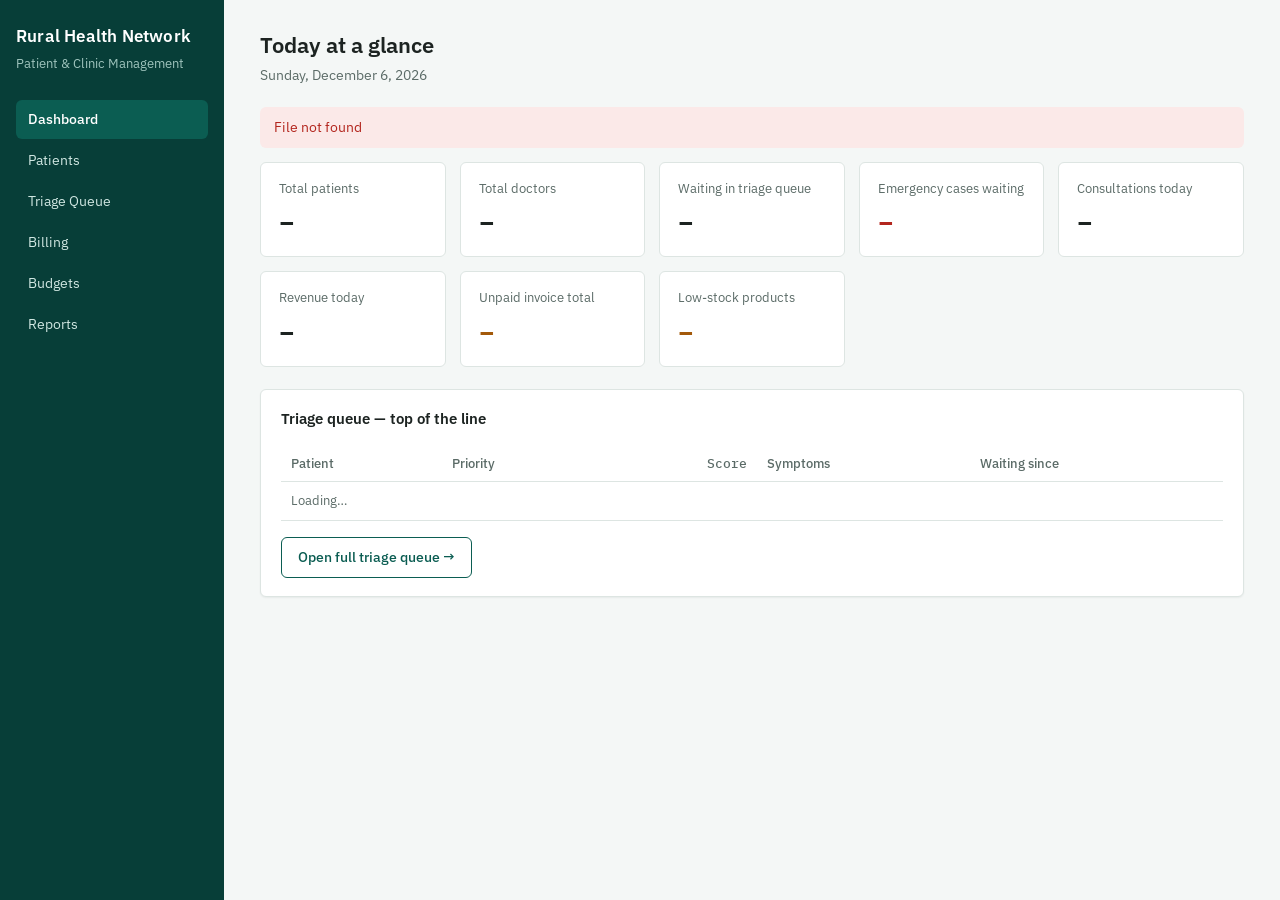
==== health-platform/target/classes/static/index.html @ 6cb7a854 "c" ====
<!DOCTYPE html>
<html lang="en">
<head>
<meta charset="UTF-8">
<meta name="viewport" content="width=device-width, initial-scale=1">
<title>Dashboard · Rural Health Network Platform</title>
<link rel="preconnect" href="https://fonts.googleapis.com">
<link href="https://fonts.googleapis.com/css2?family=IBM+Plex+Sans:wght@400;500;600&family=IBM+Plex+Mono:wght@400;500&display=swap" rel="stylesheet">
<link rel="stylesheet" href="css/style.css">
</head>
<body>
<div class="app-shell">
  <aside class="sidebar">
    <div class="brand">Rural Health Network</div>
    <div class="brand-sub">Patient &amp; Clinic Management</div>
    <nav>
      <a href="index.html" class="active">Dashboard</a>
      <a href="patients.html">Patients</a>
      <a href="triage.html">Triage Queue</a>
      <a href="billing.html">Billing</a>
      <a href="budget.html">Budgets</a>
      <a href="reports.html">Reports</a>
    </nav>
  </aside>

  <main class="main">
    <div class="page-header">
      <div>
        <h1>Today at a glance</h1>
        <p id="today-label"></p>
      </div>
    </div>

    <div id="error-box"></div>

    <div class="stat-grid" id="stat-grid">
      <div class="stat"><div class="stat-label">Total patients</div><div class="stat-value" id="stat-patients">–</div></div>
      <div class="stat"><div class="stat-label">Total doctors</div><div class="stat-value" id="stat-doctors">–</div></div>
      <div class="stat"><div class="stat-label">Waiting in triage queue</div><div class="stat-value" id="stat-waiting">–</div></div>
      <div class="stat emergency"><div class="stat-label">Emergency cases waiting</div><div class="stat-value" id="stat-emergency">–</div></div>
      <div class="stat"><div class="stat-label">Consultations today</div><div class="stat-value" id="stat-consults">–</div></div>
      <div class="stat"><div class="stat-label">Revenue today</div><div class="stat-value" id="stat-revenue">–</div></div>
      <div class="stat warn"><div class="stat-label">Unpaid invoice total</div><div class="stat-value" id="stat-unpaid">–</div></div>
      <div class="stat warn"><div class="stat-label">Low-stock products</div><div class="stat-value" id="stat-lowstock">–</div></div>
    </div>

    <div class="card">
      <h2>Triage queue — top of the line</h2>
      <table id="queue-table">
        <thead>
          <tr><th>Patient</th><th>Priority</th><th class="num">Score</th><th>Symptoms</th><th>Waiting since</th></tr>
        </thead>
        <tbody><tr><td colspan="5" class="muted">Loading…</td></tr></tbody>
      </table>
      <div class="form-actions">
        <a class="btn secondary" href="triage.html">Open full triage queue →</a>
      </div>
    </div>
  </main>
</div>

<script src="js/api.js"></script>
<script src="js/dashboard.js"></script>
</body>
</html>
---- health-platform/target/classes/static/css/style.css ----
/* ============================================================
   Rural Health Network Platform — shared styles
   Design language: calm clinical teal/sage, IBM Plex Sans for UI
   text, IBM Plex Mono reserved for numeric/ID data in tables.
   ============================================================ */

:root {
  --color-bg: #f4f7f6;
  --color-surface: #ffffff;
  --color-primary: #0b5d52;
  --color-primary-dark: #073e38;
  --color-primary-tint: #e4f0ee;
  --color-ink: #1c2321;
  --color-muted: #5b6b67;
  --color-border: #dde5e2;
  --color-emergency: #b3261e;
  --color-emergency-tint: #fbe9e8;
  --color-urgent: #a3590a;
  --color-urgent-tint: #fbf0e0;
  --color-normal: #1e7b34;
  --color-normal-tint: #e6f4ea;
  --sidebar-width: 224px;
  --radius: 6px;
  --shadow: 0 1px 2px rgba(15, 35, 32, 0.06);
}

* { box-sizing: border-box; }

html, body {
  margin: 0;
  padding: 0;
  background: var(--color-bg);
  color: var(--color-ink);
  font-family: "IBM Plex Sans", -apple-system, BlinkMacSystemFont, "Segoe UI", sans-serif;
  font-size: 15px;
  line-height: 1.5;
}

.mono { font-family: "IBM Plex Mono", "Courier New", monospace; }

a { color: var(--color-primary); }

/* ---------- Layout: sidebar + main ---------- */

.app-shell {
  display: flex;
  min-height: 100vh;
}

.sidebar {
  width: var(--sidebar-width);
  flex-shrink: 0;
  background: var(--color-primary-dark);
  color: #eaf4f2;
  padding: 24px 16px;
  position: sticky;
  top: 0;
  height: 100vh;
}

.sidebar .brand {
  font-weight: 600;
  font-size: 17px;
  letter-spacing: 0.2px;
  margin-bottom: 4px;
  color: #ffffff;
}

.sidebar .brand-sub {
  font-size: 12.5px;
  color: #9fc4bd;
  margin-bottom: 28px;
}

.sidebar nav {
  display: flex;
  flex-direction: column;
  gap: 2px;
}

.sidebar nav a {
  display: block;
  padding: 9px 12px;
  border-radius: var(--radius);
  color: #cfe6e1;
  text-decoration: none;
  font-size: 14px;
}

.sidebar nav a:hover {
  background: rgba(255, 255, 255, 0.08);
  color: #ffffff;
}

.sidebar nav a.active {
  background: var(--color-primary);
  color: #ffffff;
  font-weight: 500;
}

.main {
  flex: 1;
  padding: 28px 36px 60px;
  max-width: 1180px;
}

.page-header {
  display: flex;
  align-items: baseline;
  justify-content: space-between;
  margin-bottom: 22px;
  flex-wrap: wrap;
  gap: 8px;
}

.page-header h1 {
  font-size: 22px;
  font-weight: 600;
  margin: 0;
}

.page-header p {
  color: var(--color-muted);
  margin: 4px 0 0;
  font-size: 13.5px;
}

/* ---------- Cards / surfaces ---------- */

.card {
  background: var(--color-surface);
  border: 1px solid var(--color-border);
  border-radius: var(--radius);
  padding: 18px 20px;
  box-shadow: var(--shadow);
}

.card + .card { margin-top: 18px; }

.card h2 {
  font-size: 15px;
  font-weight: 600;
  margin: 0 0 14px;
}

.stat-grid {
  display: grid;
  grid-template-columns: repeat(auto-fit, minmax(180px, 1fr));
  gap: 14px;
  margin-bottom: 22px;
}

.stat {
  background: var(--color-surface);
  border: 1px solid var(--color-border);
  border-radius: var(--radius);
  padding: 16px 18px;
}

.stat .stat-label {
  font-size: 12.5px;
  color: var(--color-muted);
}

.stat .stat-value {
  font-size: 26px;
  font-weight: 600;
  font-family: "IBM Plex Mono", monospace;
  margin-top: 4px;
}

.stat.emergency .stat-value { color: var(--color-emergency); }
.stat.warn .stat-value { color: var(--color-urgent); }

/* ---------- Forms ---------- */

.form-grid {
  display: grid;
  grid-template-columns: repeat(auto-fit, minmax(200px, 1fr));
  gap: 12px 16px;
}

.field { display: flex; flex-direction: column; gap: 5px; }

.field label { font-size: 12.5px; color: var(--color-muted); }

.field input, .field select, .field textarea {
  padding: 8px 10px;
  border: 1px solid var(--color-border);
  border-radius: var(--radius);
  font-size: 14px;
  font-family: inherit;
  background: #fff;
  color: var(--color-ink);
}

.field textarea { resize: vertical; min-height: 60px; }

.field input:focus, .field select:focus, .field textarea:focus {
  outline: 2px solid var(--color-primary);
  outline-offset: 1px;
}

.form-actions { margin-top: 16px; display: flex; gap: 10px; align-items: center; }

button, .btn {
  background: var(--color-primary);
  color: #fff;
  border: none;
  padding: 9px 16px;
  border-radius: var(--radius);
  font-size: 14px;
  font-weight: 500;
  cursor: pointer;
  text-decoration: none;
  display: inline-block;
}

button:hover, .btn:hover { background: var(--color-primary-dark); }

button.secondary, .btn.secondary {
  background: transparent;
  color: var(--color-primary);
  border: 1px solid var(--color-primary);
}

button.secondary:hover, .btn.secondary:hover { background: var(--color-primary-tint); }

button:disabled { opacity: 0.55; cursor: not-allowed; }

/* ---------- Tables ---------- */

table {
  width: 100%;
  border-collapse: collapse;
  font-size: 13.5px;
}

th, td {
  text-align: left;
  padding: 9px 10px;
  border-bottom: 1px solid var(--color-border);
}

th {
  color: var(--color-muted);
  font-weight: 500;
  font-size: 12.5px;
}

td.num, th.num { font-family: "IBM Plex Mono", monospace; text-align: right; }

/* ---------- Badges ---------- */

.badge {
  display: inline-block;
  padding: 2px 10px;
  border-radius: 999px;
  font-size: 12px;
  font-weight: 500;
}

.badge.emergency { background: var(--color-emergency-tint); color: var(--color-emergency); }
.badge.urgent { background: var(--color-urgent-tint); color: var(--color-urgent); }
.badge.normal { background: var(--color-normal-tint); color: var(--color-normal); }
.badge.paid { background: var(--color-normal-tint); color: var(--color-normal); }
.badge.unpaid { background: var(--color-emergency-tint); color: var(--color-emergency); }
.badge.partial { background: var(--color-urgent-tint); color: var(--color-urgent); }

/* ---------- Misc ---------- */

.muted { color: var(--color-muted); font-size: 13px; }

.alert {
  padding: 10px 14px;
  border-radius: var(--radius);
  font-size: 13.5px;
  margin-bottom: 14px;
}

.alert.error { background: var(--color-emergency-tint); color: var(--color-emergency); }
.alert.success { background: var(--color-normal-tint); color: var(--color-normal); }

.two-col {
  display: grid;
  grid-template-columns: 1fr 1fr;
  gap: 18px;
}

@media (max-width: 900px) {
  .two-col { grid-template-columns: 1fr; }
}

@media (max-width: 760px) {
  .app-shell { flex-direction: column; }
  .sidebar { width: 100%; height: auto; position: static; }
  .main { padding: 20px; }
}
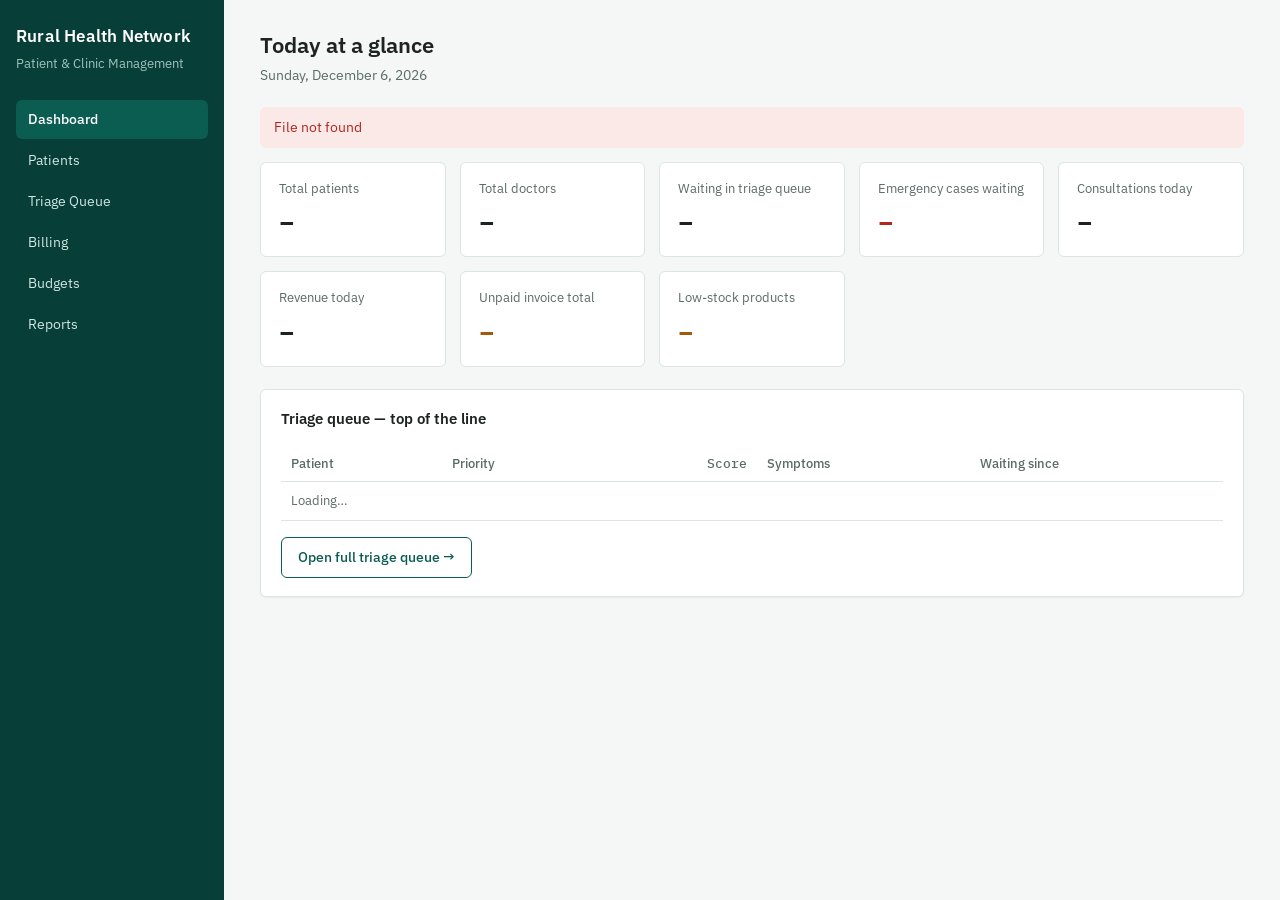
==== commit 85af1f29: "c" ====
--- a/health-platform/target/classes/static/index.html
+++ b/health-platform/target/classes/static/index.html
@@ -4,6 +4,7 @@
 <meta charset="UTF-8">
 <meta name="viewport" content="width=device-width, initial-scale=1">
 <title>Dashboard · Rural Health Network Platform</title>
+<link rel="icon" type="image/svg+xml" href="favicon.svg">
 <link rel="preconnect" href="https://fonts.googleapis.com">
 <link href="https://fonts.googleapis.com/css2?family=IBM+Plex+Sans:wght@400;500;600&family=IBM+Plex+Mono:wght@400;500&display=swap" rel="stylesheet">
 <link rel="stylesheet" href="css/style.css">
